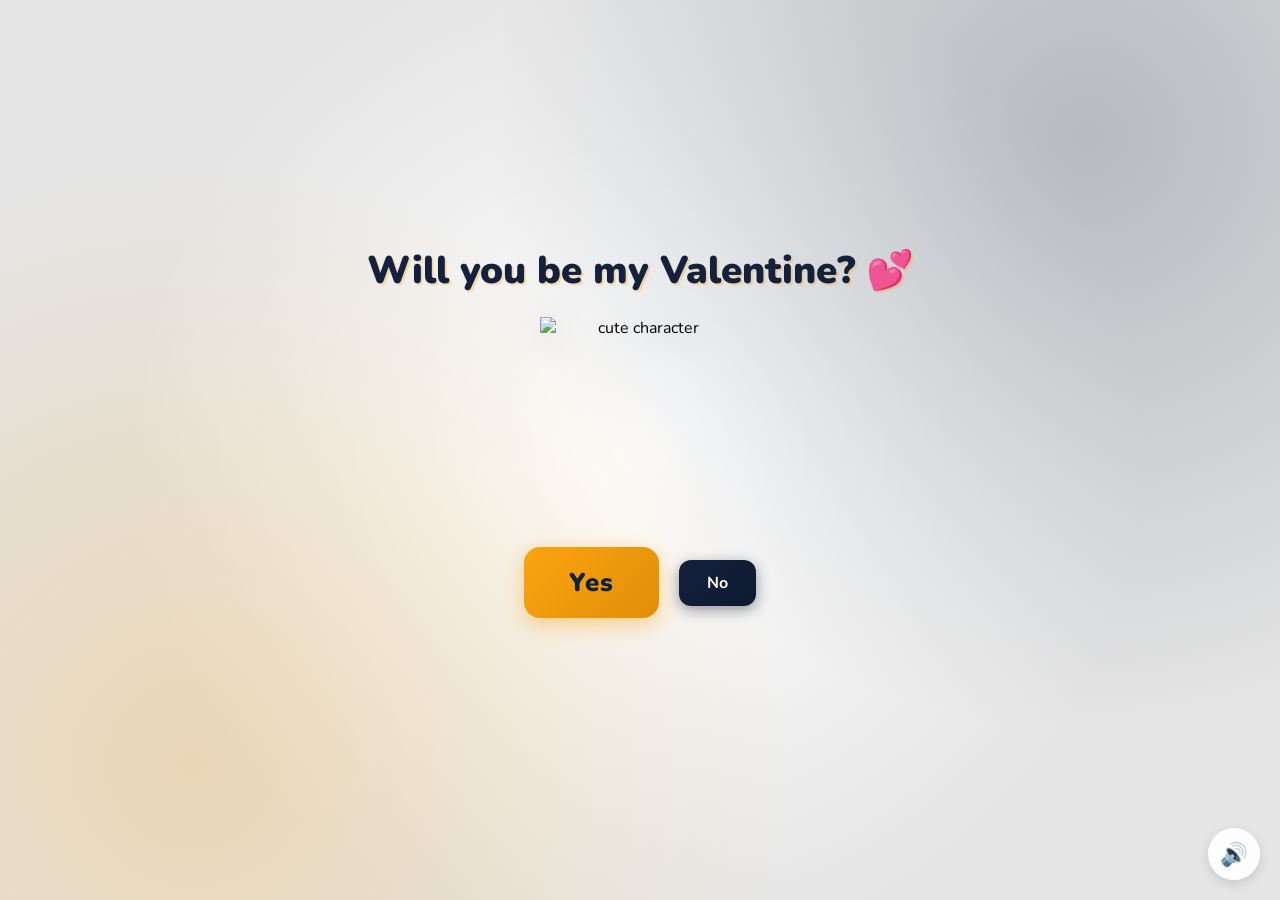
==== index.html @ a09f06d2 "Customize apology page with lyric background and new palette. Replace floating hearts with animated " ====
<!DOCTYPE html>
<html lang="en">
<head>
    <meta charset="UTF-8">
    <meta name="viewport" content="width=device-width, initial-scale=1.0">
    <title>Will you be my Valentine? 💕</title>
    <link rel="preconnect" href="https://fonts.googleapis.com">
    <link href="https://fonts.googleapis.com/css2?family=Nunito:wght@400;700;800;900&display=swap" rel="stylesheet">
    <link rel="stylesheet" href="style.css">
</head>
<body>
    <div class="hearts-bg"></div>

    <div class="container">
        <h1>Will you be my Valentine? 💕</h1>

        <div class="gif-container">
            <img id="cat-gif" src="https://media.tenor.com/EBV7OT7ACfwAAAAj/u-u-qua-qua-u-quaa.gif" alt="cute character">
        </div>

        <div class="buttons">
            <button id="yes-btn" onclick="handleYesClick()">Yes</button>
            <button id="no-btn" onclick="handleNoClick()">No</button>
        </div>
        <div id="tease-toast"></div>
    </div>

    <audio id="bg-music" loop autoplay muted>
        <source src="music/beabadoobee - Glue Song (Lyrics).mp3" type="audio/mpeg">
    </audio>

    <button id="music-toggle" onclick="toggleMusic()" title="Toggle music">🔊</button>

    <script src="script.js"></script>
</body>
</html>
---- style.css ----
* {
    margin: 0;
    padding: 0;
    box-sizing: border-box;
}

body {
    background-color: #E5E5E5;
    font-family: 'Nunito', sans-serif;
    min-height: 100vh;
    display: flex;
    justify-content: center;
    align-items: center;
    overflow: hidden;
    background-image:
        radial-gradient(circle at 15% 85%, rgba(252, 163, 17, 0.22) 0%, transparent 45%),
        radial-gradient(circle at 85% 15%, rgba(20, 33, 61, 0.22) 0%, transparent 45%),
        radial-gradient(circle at 50% 50%, #FFFFFF 0%, transparent 65%);
}

/* Floating lyrics background */
.hearts-bg {
    position: fixed;
    top: 0; left: 0; right: 0; bottom: 0;
    pointer-events: none;
    z-index: 0;
    overflow: hidden;
}

.lyric-line {
    position: absolute;
    top: 105%;
    left: 50%;
    transform: translateX(-50%);
    color: rgba(20, 33, 61, 0.24);
    font-size: 1rem;
    font-weight: 700;
    white-space: nowrap;
    user-select: none;
    letter-spacing: 0.02em;
    text-shadow: 0 1px 0 rgba(255, 255, 255, 0.35);
    animation: floatLyrics linear infinite;
}

@keyframes floatLyrics {
    0% {
        transform: translate(-50%, 0) rotate(-1deg);
        opacity: 0;
    }
    15% {
        opacity: 0.24;
    }
    100% {
        transform: translate(-50%, -115vh) rotate(1deg);
        opacity: 0;
    }
}

.container {
    position: relative;
    z-index: 1;
    text-align: center;
    padding: 40px 20px;
}

h1 {
    font-size: 2.4rem;
    color: #14213D;
    font-weight: 900;
    margin-bottom: 20px;
    text-shadow: 2px 2px 0px rgba(252, 163, 17, 0.3);
    animation: wiggle 2s ease-in-out infinite;
}

@keyframes wiggle {
    0%, 100% { transform: rotate(-1deg); }
    50% { transform: rotate(1deg); }
}

.gif-container {
    margin: 20px auto;
    display: flex;
    justify-content: center;
}

#cat-gif {
    width: 200px;
    height: 200px;
    object-fit: contain;
    filter: drop-shadow(0 8px 16px rgba(0,0,0,0.15));
    transition: opacity 0.3s ease;
}

.buttons {
    display: flex;
    gap: 20px;
    justify-content: center;
    align-items: center;
    margin-top: 30px;
    flex-wrap: wrap;
}

#yes-btn {
    background: linear-gradient(135deg, #FCA311, #e08f08);
    color: #14213D;
    border: none;
    border-radius: 16px;
    font-size: 1.6rem;
    font-weight: 900;
    font-family: 'Nunito', sans-serif;
    padding: 18px 45px;
    cursor: pointer;
    transition: transform 0.15s, box-shadow 0.15s;
    box-shadow: 0 6px 20px rgba(252, 163, 17, 0.45);
    letter-spacing: 1px;
}

#yes-btn:hover {
    transform: scale(1.06) translateY(-2px);
    box-shadow: 0 10px 28px rgba(252, 163, 17, 0.6);
}

#yes-btn:active {
    transform: scale(0.98);
}

#no-btn {
    background: linear-gradient(135deg, #14213D, #0f1a31);
    color: #FFFFFF;
    border: none;
    border-radius: 12px;
    font-size: 1rem;
    font-weight: 700;
    font-family: 'Nunito', sans-serif;
    padding: 12px 28px;
    cursor: pointer;
    transition: background 0.2s, left 0.25s ease, top 0.25s ease;
    box-shadow: 0 4px 14px rgba(20, 33, 61, 0.45);
}

#no-btn:hover {
    background: linear-gradient(135deg, #1b2b50, #14213D);
}


#tease-toast {
    margin-top: 14px;
    font-size: 1rem;
    color: #14213D;
    font-weight: 700;
    font-style: italic;
    opacity: 0;
    transform: translateY(6px);
    transition: opacity 0.3s ease, transform 0.3s ease;
    min-height: 1.5rem;
}

#tease-toast.show {
    opacity: 1;
    transform: translateY(0);
}

/* Music toggle button */
#music-toggle {
    position: fixed;
    bottom: 20px;
    right: 20px;
    background: rgba(255, 255, 255, 0.9);
    border: none;
    border-radius: 50%;
    width: 52px;
    height: 52px;
    font-size: 1.4rem;
    cursor: pointer;
    backdrop-filter: blur(10px);
    color: #14213D;
    box-shadow: 0 4px 12px rgba(0, 0, 0, 0.12);
    transition: transform 0.2s;
    z-index: 100;
}

#music-toggle:hover {
    transform: scale(1.1);
}

/* Yes page specific */
.yes-container h1.yes-title {
    font-size: 2.8rem;
    animation: bounceTitle 0.6s ease infinite alternate;
}

@keyframes bounceTitle {
    from { transform: translateY(0) rotate(-1deg); }
    to { transform: translateY(-12px) rotate(1deg); }
}

.yes-message {
    font-size: 1.4rem;
    color: #14213D;
    font-weight: 700;
    margin-top: 24px;
    animation: fadeIn 1s ease 0.5s both;
}

@keyframes fadeIn {
    from { opacity: 0; transform: translateY(10px); }
    to { opacity: 1; transform: translateY(0); }
}

.yes-container #cat-gif {
    width: 260px;
    height: 260px;
}
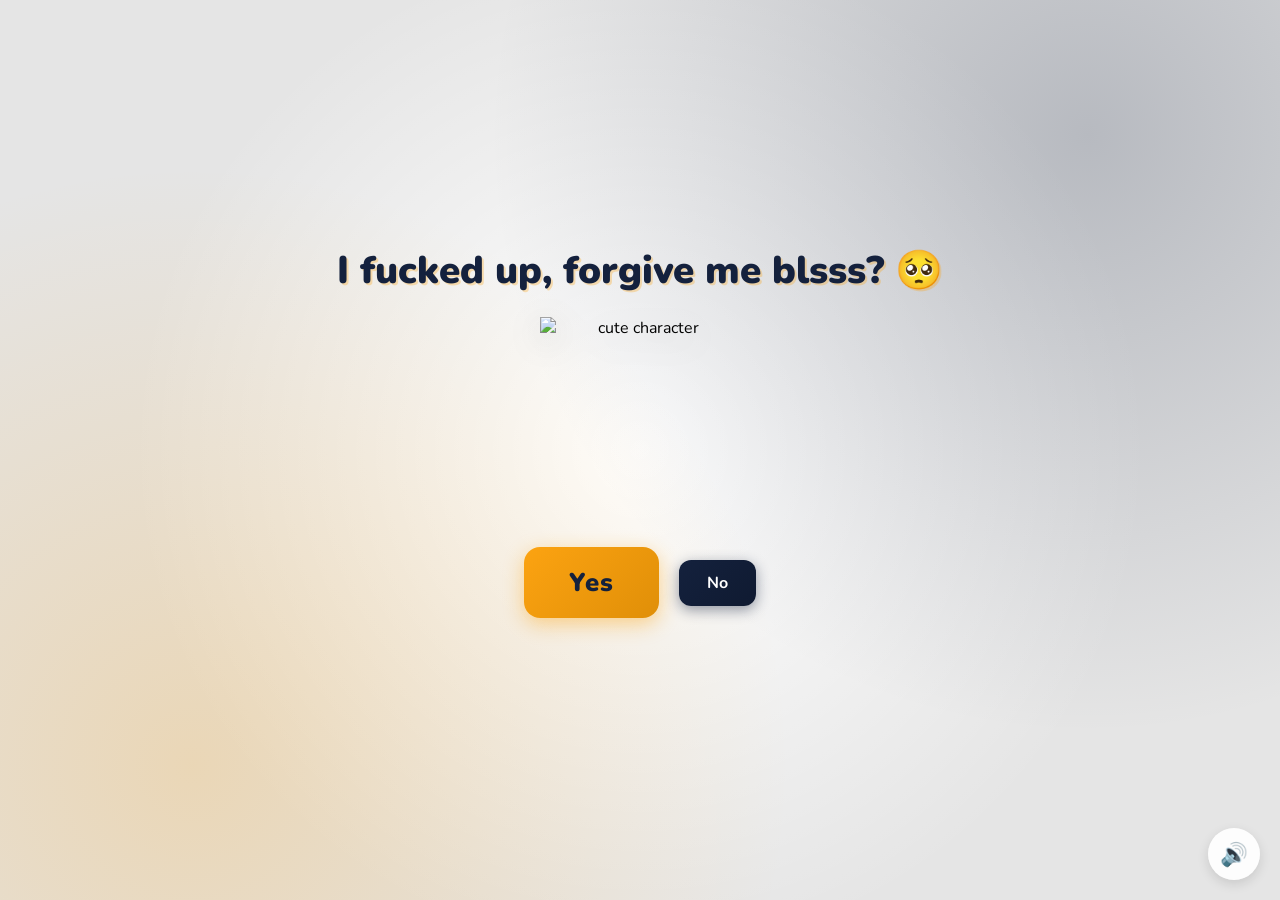
==== commit 7c171edf: "Redeploy with correct music asset paths. Point both pages to music/highsandlows.mp3 and remove legac" ====
--- a/index.html
+++ b/index.html
@@ -3,7 +3,7 @@
 <head>
     <meta charset="UTF-8">
     <meta name="viewport" content="width=device-width, initial-scale=1.0">
-    <title>Will you be my Valentine? 💕</title>
+    <title>I fucked up, forgive me blsss? 🥺 </title>
     <link rel="preconnect" href="https://fonts.googleapis.com">
     <link href="https://fonts.googleapis.com/css2?family=Nunito:wght@400;700;800;900&display=swap" rel="stylesheet">
     <link rel="stylesheet" href="style.css">
@@ -12,10 +12,10 @@
     <div class="hearts-bg"></div>
 
     <div class="container">
-        <h1>Will you be my Valentine? 💕</h1>
+        <h1>I fucked up, forgive me blsss? 🥺</h1>
 
         <div class="gif-container">
-            <img id="cat-gif" src="https://media.tenor.com/EBV7OT7ACfwAAAAj/u-u-qua-qua-u-quaa.gif" alt="cute character">
+            <img id="cat-gif" src="https://tenor.com/bUbC4.gif" alt="cute character">
         </div>
 
         <div class="buttons">
@@ -26,7 +26,7 @@
     </div>
 
     <audio id="bg-music" loop autoplay muted>
-        <source src="music/beabadoobee - Glue Song (Lyrics).mp3" type="audio/mpeg">
+        <source src="music/highsandlows.mp3" type="audio/mpeg">
     </audio>
 
     <button id="music-toggle" onclick="toggleMusic()" title="Toggle music">🔊</button>
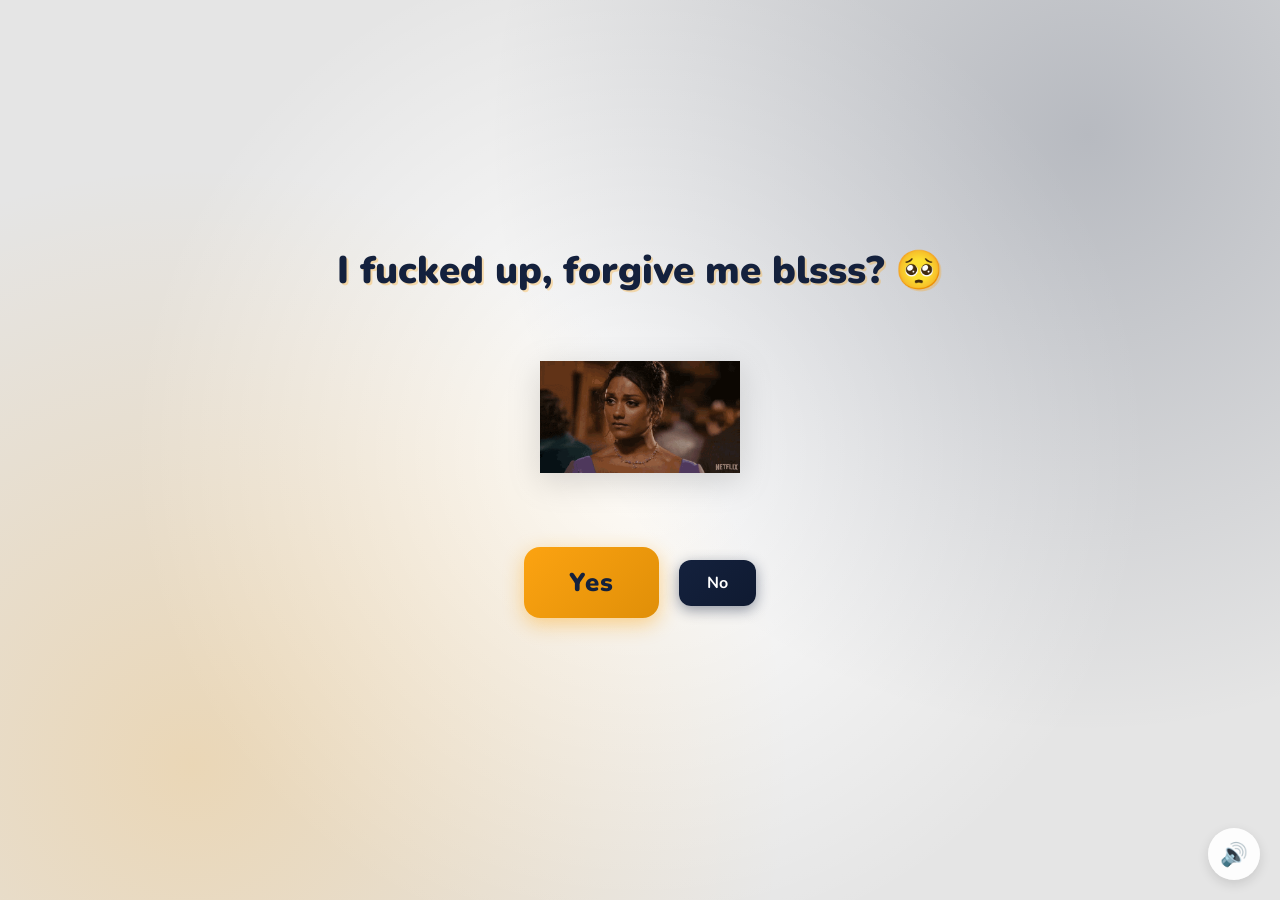
==== commit 6954ca66: "Update gif assets and yes-page media behavior. Switch the interactive gif flow to local assets, add " ====
--- a/index.html
+++ b/index.html
@@ -15,7 +15,7 @@
         <h1>I fucked up, forgive me blsss? 🥺</h1>
 
         <div class="gif-container">
-            <img id="cat-gif" src="https://tenor.com/bUbC4.gif" alt="cute character">
+            <img id="cat-gif" src="im-about-to-cry-kate-sharma.gif" alt="cute character">
         </div>
 
         <div class="buttons">
--- a/style.css
+++ b/style.css
@@ -32,7 +32,7 @@
     top: 105%;
     left: 50%;
     transform: translateX(-50%);
-    color: rgba(20, 33, 61, 0.24);
+    color: rgba(20, 33, 61, 0.54);
     font-size: 1rem;
     font-weight: 700;
     white-space: nowrap;
